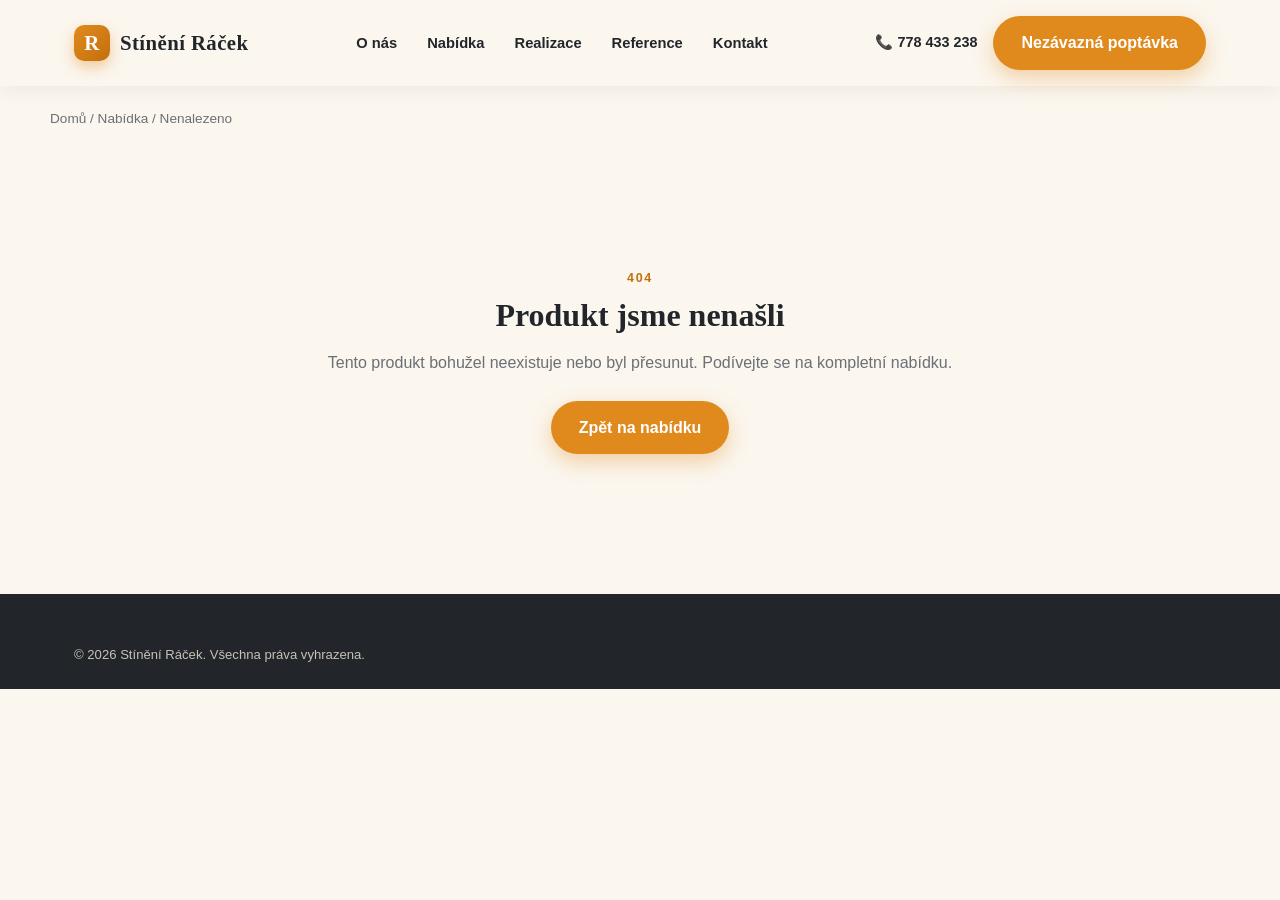
==== product.html @ 29b9656f "update updae" ====
<!DOCTYPE html>
<html lang="cs">
<head>
<meta charset="UTF-8">
<meta name="viewport" content="width=device-width, initial-scale=1.0">
<title id="pageTitle">Stínění Ráček | Detail produktu</title>
<meta name="description" id="pageDesc" content="Stínění Ráček – detail produktu stínicí techniky.">
<link rel="stylesheet" href="product.css">
</head>
<body>

<header>
  <div class="container nav-wrap">
    <a href="index.html" class="logo"><span class="logo-mark">R</span> Stínění Ráček</a>
    <nav>
      <ul>
        <li><a href="index.html#about">O nás</a></li>
        <li><a href="index.html#services">Nabídka</a></li>
        <li><a href="index.html#gallery">Realizace</a></li>
        <li><a href="index.html#reviews">Reference</a></li>
        <li><a href="index.html#contact">Kontakt</a></li>
      </ul>
    </nav>
    <div class="nav-cta">
      <a href="tel:+420778433238" class="phone-link">📞 778 433 238</a>
      <a href="index.html#contact" class="btn">Nezávazná poptávka</a>
    </div>
  </div>
</header>

<div class="container breadcrumb" id="breadcrumb">
  <a href="index.html">Domů</a> / <a href="index.html#services">Nabídka</a> / <span id="breadcrumbCurrent">Produkt</span>
</div>

<!-- Obsah se vykreslí dynamicky pomocí JS podle ?id= v adrese -->
<main id="productRoot"></main>

<template id="productTemplate">
  <section class="product-hero">
    <div class="container product-grid">
      <div class="product-media reveal">
        <img id="tplImage" src="" alt="">
      </div>
      <div class="product-info reveal">
        <span class="product-tag" id="tplCategory"></span>
        <h1 id="tplName"></h1>
        <p class="lead" id="tplLongDesc"></p>
        <div class="product-actions">
          <a href="index.html#contact" class="btn" id="tplPoptatBtn">Poptat tento produkt</a>
          <a href="index.html#services" class="btn ghost">← Zpět na nabídku</a>
        </div>
      </div>
    </div>
  </section>

  <section class="product-gallery" id="tplGallerySection">
    <div class="container">
      <div class="section-head">
        <div class="eyebrow">Fotogalerie</div>
        <h2>Další fotky</h2>
      </div>
      <div class="product-gallery-grid" id="tplGalleryGrid"></div>
    </div>
  </section>

  <section class="features">
    <div class="container">
      <div class="section-head">
        <div class="eyebrow">Klíčové vlastnosti</div>
        <h2 id="tplFeaturesTitle">Co u nás získáte</h2>
      </div>
      <div class="feature-grid" id="tplFeatureGrid"></div>
    </div>
  </section>

  <section class="related">
    <div class="container">
      <div class="section-head">
        <div class="eyebrow">Mohlo by vás zajímat</div>
        <h2>Další produkty ze stejné kategorie</h2>
      </div>
      <div class="related-grid" id="tplRelatedGrid"></div>
    </div>
  </section>

  <section>
    <div class="container">
      <div class="cta-band" style="border-radius:24px; padding:60px 30px;">
        <h2>Chcete <span id="tplNameInline"></span> na míru?</h2>
        <p>Napište nám nebo zavolejte — do 24 hodin se ozveme a domluvíme bezplatné zaměření přímo u vás doma.</p>
        <a href="index.html#contact" class="btn dark" id="tplCtaBtn">Chci nezávaznou nabídku</a>
      </div>
    </div>
  </section>
</template>

<template id="notFoundTemplate">
  <div class="container not-found">
    <div class="eyebrow">404</div>
    <h1>Produkt jsme nenašli</h1>
    <p>Tento produkt bohužel neexistuje nebo byl přesunut. Podívejte se na kompletní nabídku.</p>
    <a href="index.html#services" class="btn">Zpět na nabídku</a>
  </div>
</template>

<footer>
  <div class="container">
    <div class="footer-bottom">
      <span>&copy; <span id="year"></span> Stínění Ráček. Všechna práva vyhrazena.</span>
    </div>
  </div>
</footer>

<!-- Lightbox pro fotogalerii produktu -->
<div class="lightbox" id="lightbox">
  <button class="lb-close" id="lbClose">&times;</button>
  <button class="lb-nav lb-prev" id="lbPrev">&#8592;</button>
  <div>
    <img id="lbImg" src="" alt="">
    <div class="lb-caption" id="lbCaption"></div>
  </div>
  <button class="lb-nav lb-next" id="lbNext">&#8594;</button>
</div>

<script src="products-data.js"></script>
<script src="product.js"></script>
</body>
</html>
---- product.css ----
:root{
    --amber:#e08a1e;
    --amber-dark:#c46f0d;
    --charcoal:#22262b;
    --charcoal-2:#2f343a;
    --cream:#fbf6ee;
    --gray:#6b6f76;
    --line:#e7e1d6;
    --radius:14px;
    --shadow: 0 10px 30px rgba(34,38,43,.10);
    font-size:16px;
  }
  *{box-sizing:border-box;}
  html{scroll-behavior:smooth;}
  body{
    margin:0;
    font-family:"Segoe UI", Roboto, Helvetica, Arial, sans-serif;
    color:var(--charcoal);
    background:var(--cream);
    line-height:1.6;
  }
  img{max-width:100%; display:block;}
  a{color:inherit; text-decoration:none;}
  .container{max-width:1180px; margin:0 auto; padding:0 24px;}
  h1,h2,h3{font-family:Georgia, "Times New Roman", serif; line-height:1.15; margin:0 0 .5em;}
  .eyebrow{
    text-transform:uppercase; letter-spacing:.14em; font-size:.78rem;
    color:var(--amber-dark); font-weight:700; margin-bottom:.6em;
  }
  .btn{
    display:inline-block; padding:14px 28px; border-radius:999px;
    background:var(--amber); color:#fff; font-weight:600; border:none;
    cursor:pointer; transition:transform .15s ease, background .2s ease, box-shadow .2s ease;
    box-shadow:0 8px 20px rgba(224,138,30,.35);
  }
  .btn:hover{background:var(--amber-dark); transform:translateY(-2px);}
  .btn.ghost{
    background:transparent; color:var(--charcoal); border:1.5px solid var(--line);
    box-shadow:none;
  }
  .btn.ghost:hover{border-color:var(--amber); color:var(--amber-dark);}

  /* Header */
  header{
    position:sticky; top:0; left:0; right:0; z-index:100;
    background:rgba(251,246,238,.96);
    box-shadow:0 4px 20px rgba(0,0,0,.06);
    padding:16px 0;
    backdrop-filter: blur(6px);
  }
  .nav-wrap{display:flex; align-items:center; justify-content:space-between;}
  .logo{display:flex; align-items:center; gap:10px; font-family:Georgia, serif; font-weight:700; font-size:1.3rem; letter-spacing:.02em; color:var(--charcoal);}
  .logo-mark{
    width:36px; height:36px; border-radius:10px;
    background:linear-gradient(135deg, var(--amber), var(--amber-dark));
    display:flex; align-items:center; justify-content:center; color:#fff; font-weight:800;
    box-shadow:0 6px 14px rgba(224,138,30,.4);
  }
  nav ul{list-style:none; display:flex; gap:30px; margin:0; padding:0;}
  nav a{font-weight:600; font-size:.92rem;}
  nav a:hover{color:var(--amber-dark);}
  .nav-cta{display:flex; align-items:center; gap:16px;}
  .phone-link{font-weight:700; white-space:nowrap; font-size:.9rem;}
  @media (max-width:720px){ nav, .nav-cta .phone-link{display:none;} }

  /* Breadcrumb */
  .breadcrumb{padding:22px 0 0; font-size:.85rem; color:var(--gray);}
  .breadcrumb a:hover{color:var(--amber-dark); text-decoration:underline;}

  /* Product hero */
  .product-hero{padding:24px 0 70px;}
  .product-grid{display:grid; grid-template-columns:1fr 1fr; gap:60px; align-items:center;}
  .product-media img{border-radius:var(--radius); box-shadow:var(--shadow); width:100%; aspect-ratio:4/3.4; object-fit:cover;}
  .product-tag{display:inline-block; background:#fff; border:1px solid var(--line); color:var(--amber-dark); font-size:.75rem; font-weight:700; text-transform:uppercase; letter-spacing:.06em; padding:6px 14px; border-radius:999px; margin-bottom:1em;}
  .product-info h1{font-size:2.5rem;}
  .product-info p.lead{color:var(--gray); font-size:1.08rem; margin-bottom:1.6em;}
  .product-actions{display:flex; gap:14px; flex-wrap:wrap;}

  section{padding:70px 0;}
  .section-head{max-width:640px; margin:0 auto 40px;}
  .section-head p{color:var(--gray);}

  .features{background:#fff;}
  .feature-grid{display:grid; grid-template-columns:repeat(2,1fr); gap:18px;}
  .feature-item{
    background:var(--cream); border-radius:var(--radius); padding:22px 24px;
    display:flex; gap:14px; align-items:flex-start; font-weight:600;
  }
  .feature-item::before{
    content:"✓"; flex:0 0 28px; height:28px; border-radius:50%; background:var(--amber);
    color:#fff; display:flex; align-items:center; justify-content:center; font-size:.85rem; margin-top:1px;
  }

  .related{background:var(--cream);}
  .related-grid{display:grid; grid-template-columns:repeat(3,1fr); gap:22px;}
  .related-card{
    background:#fff; border-radius:var(--radius); overflow:hidden; box-shadow:var(--shadow);
    transition:transform .2s ease;
  }
  .related-card:hover{transform:translateY(-6px);}
  .related-card .img-wrap{height:150px; overflow:hidden;}
  .related-card .img-wrap img{width:100%; height:100%; object-fit:cover;}
  .related-card .body{padding:16px 18px 20px;}
  .related-card h3{font-size:1.02rem; margin:0 0 .3em;}
  .related-card p{color:var(--gray); font-size:.85rem; margin:0;}

  .cta-band{
    background:linear-gradient(120deg, var(--amber), var(--amber-dark));
    color:#fff; text-align:center;
  }
  .cta-band h2{font-size:2rem; color:#fff;}
  .cta-band p{color:#fff2df; max-width:520px; margin:0 auto 2em;}
  .cta-band .btn.dark{background:var(--charcoal); box-shadow:0 8px 20px rgba(34,38,43,.25);}
  .cta-band .btn.dark:hover{background:#000;}

  footer{background:var(--charcoal); color:#c7c2b6; padding:50px 0 24px;}
  .footer-bottom{display:flex; justify-content:space-between; padding-top:0; font-size:.82rem; flex-wrap:wrap; gap:10px;}
  footer a:hover{color:var(--amber);}

  .not-found{padding:140px 0; text-align:center;}
  .not-found h1{font-size:2rem;}
  .not-found p{color:var(--gray); margin-bottom:1.6em;}

  /* Fotogalerie produktu (fotky 2+ ze složky images/<id>/, fotka 1 je hlavní nahoře) */
  .product-gallery{background:#fff;}
  .product-gallery-grid{display:grid; grid-template-columns:repeat(4,1fr); gap:14px;}
  .product-gallery-grid figure{
    margin:0; overflow:hidden; border-radius:10px; position:relative; cursor:pointer; aspect-ratio:4/3;
  }
  .product-gallery-grid img{width:100%; height:100%; object-fit:cover; transition:transform .5s ease;}
  .product-gallery-grid figure:hover img{transform:scale(1.08);}

  /* Lightbox pro fotogalerii */
  .lightbox{
    position:fixed; inset:0; background:rgba(15,16,18,.92); z-index:200;
    display:none; align-items:center; justify-content:center; padding:40px;
  }
  .lightbox.open{display:flex;}
  .lightbox img{max-width:90vw; max-height:82vh; border-radius:8px; box-shadow:0 20px 60px rgba(0,0,0,.5);}
  .lightbox .lb-caption{color:#eee; text-align:center; margin-top:14px; font-size:.95rem;}
  .lightbox .lb-close{
    position:absolute; top:26px; right:34px; color:#fff; font-size:2rem; cursor:pointer; line-height:1; background:none; border:none;
  }
  .lightbox .lb-nav{
    position:absolute; top:50%; transform:translateY(-50%); background:rgba(255,255,255,.12);
    border:none; color:#fff; width:48px; height:48px; border-radius:50%; font-size:1.4rem; cursor:pointer;
  }
  .lightbox .lb-prev{left:24px;}
  .lightbox .lb-next{right:24px;}

  @media (max-width:900px){
    .product-grid{grid-template-columns:1fr;}
    .feature-grid{grid-template-columns:1fr;}
    .related-grid{grid-template-columns:1fr 1fr;}
    .product-gallery-grid{grid-template-columns:repeat(2,1fr);}
  }
  @media (max-width:600px){
    .related-grid{grid-template-columns:1fr;}
    .product-info h1{font-size:2rem;}
  }
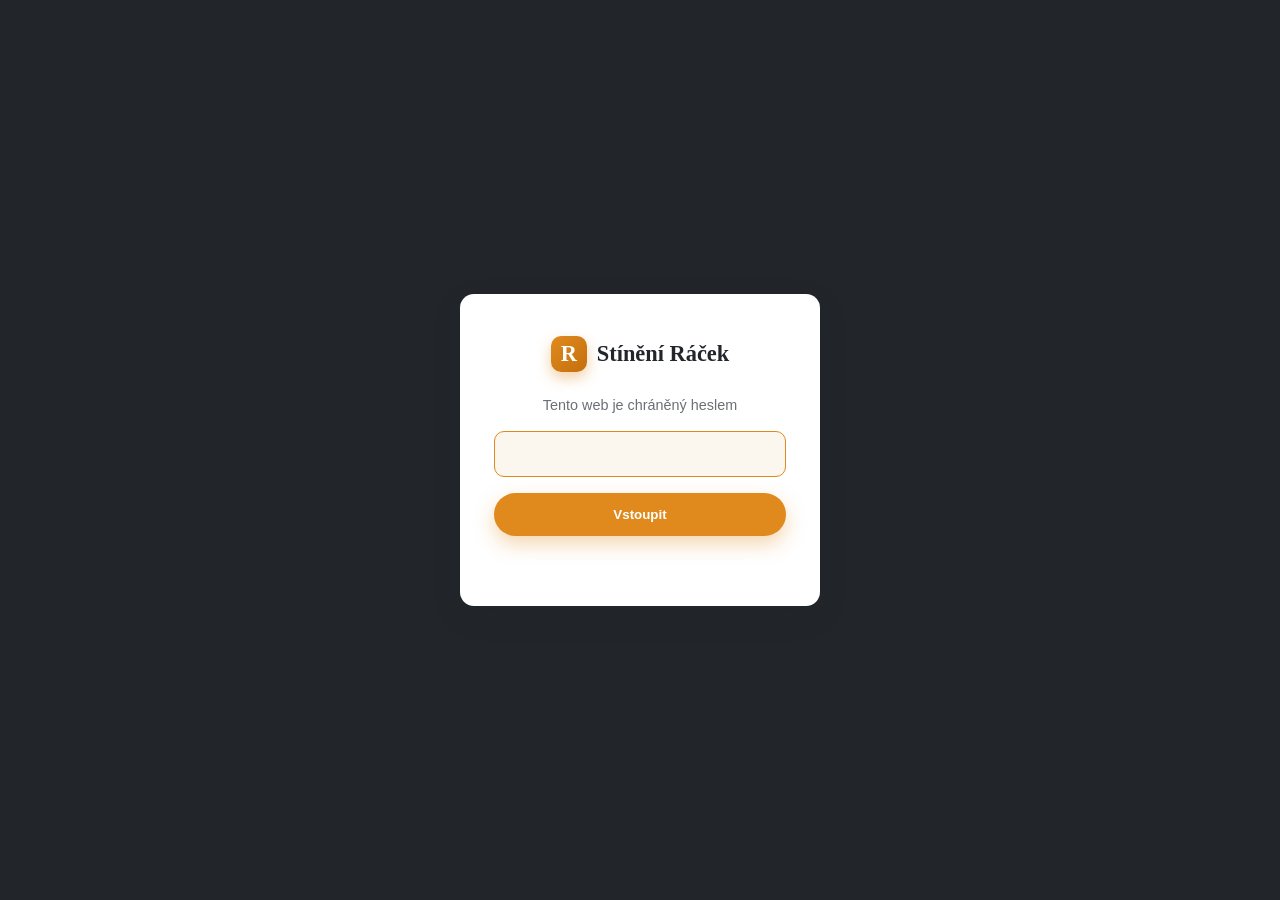
==== commit 56dff2d1: "update update" ====
--- a/product.html
+++ b/product.html
@@ -5,9 +5,25 @@
 <meta name="viewport" content="width=device-width, initial-scale=1.0">
 <title id="pageTitle">Stínění Ráček | Detail produktu</title>
 <meta name="description" id="pageDesc" content="Stínění Ráček – detail produktu stínicí techniky.">
+<!-- Bezpečnostní hlavička: povoluje spouštět skripty a styly jen z vlastního
+     webu (žádné vložené <script> z ciziho zdroje) a obrázky jen z vlastního
+     webu + images.unsplash.com (záložní fotky produktů). -->
+<meta http-equiv="Content-Security-Policy" content="default-src 'self'; script-src 'self'; style-src 'self' 'unsafe-inline'; img-src 'self' https://images.unsplash.com data:; base-uri 'self'; form-action 'self'; object-src 'none'">
 <link rel="stylesheet" href="product.css">
 </head>
 <body>
+
+<!-- Přihlašovací obrazovka — dokud se nezadá správné heslo, zbytek stránky
+     je schovaný přes CSS (viz product.css) a auth.js. -->
+<div class="auth-gate" id="authGate">
+  <form class="auth-box" id="authForm">
+    <div class="auth-logo"><span class="logo-mark">R</span> Stínění Ráček</div>
+    <label for="authPassword">Tento web je chráněný heslem</label>
+    <input type="password" id="authPassword" autocomplete="off" required>
+    <button type="submit" class="btn">Vstoupit</button>
+    <div class="auth-error" id="authError"></div>
+  </form>
+</div>
 
 <header>
   <div class="container nav-wrap">
@@ -122,6 +138,7 @@
   <button class="lb-nav lb-next" id="lbNext">&#8594;</button>
 </div>
 
+<script src="auth.js"></script>
 <script src="products-data.js"></script>
 <script src="product.js"></script>
 </body>
--- a/product.css
+++ b/product.css
@@ -22,6 +22,32 @@
   img{max-width:100%; display:block;}
   a{color:inherit; text-decoration:none;}
   .container{max-width:1180px; margin:0 auto; padding:0 24px;}
+
+  /* Ochrana webu heslem — dokud html nemá třídu .auth-ok (viz auth.js),
+     schová se veškerý obsah stránky a zůstane vidět jen přihlašovací
+     obrazovka #authGate. */
+  html:not(.auth-ok) body > *:not(#authGate){display:none !important;}
+  .auth-gate{
+    position:fixed; inset:0; z-index:9999; background:var(--charcoal);
+    display:flex; align-items:center; justify-content:center; padding:24px;
+  }
+  .auth-box{
+    background:#fff; border-radius:var(--radius); box-shadow:var(--shadow);
+    padding:42px 34px; max-width:360px; width:100%; text-align:center;
+  }
+  .auth-logo{
+    display:flex; align-items:center; justify-content:center; gap:10px;
+    font-family:Georgia, "Times New Roman", serif; font-weight:700; font-size:1.4rem;
+    color:var(--charcoal); margin-bottom:22px;
+  }
+  .auth-box label{display:block; font-size:.9rem; color:var(--gray); margin-bottom:14px;}
+  .auth-box input{
+    width:100%; padding:13px 15px; border:1.5px solid var(--line); border-radius:10px;
+    font-family:inherit; font-size:1rem; text-align:center; margin-bottom:16px; background:var(--cream);
+  }
+  .auth-box input:focus{outline:none; border-color:var(--amber);}
+  .auth-box .btn{width:100%; border:none; cursor:pointer;}
+  .auth-error{color:#c0392b; font-size:.85rem; min-height:1.2em; margin-top:12px;}
   h1,h2,h3{font-family:Georgia, "Times New Roman", serif; line-height:1.15; margin:0 0 .5em;}
   .eyebrow{
     text-transform:uppercase; letter-spacing:.14em; font-size:.78rem;
